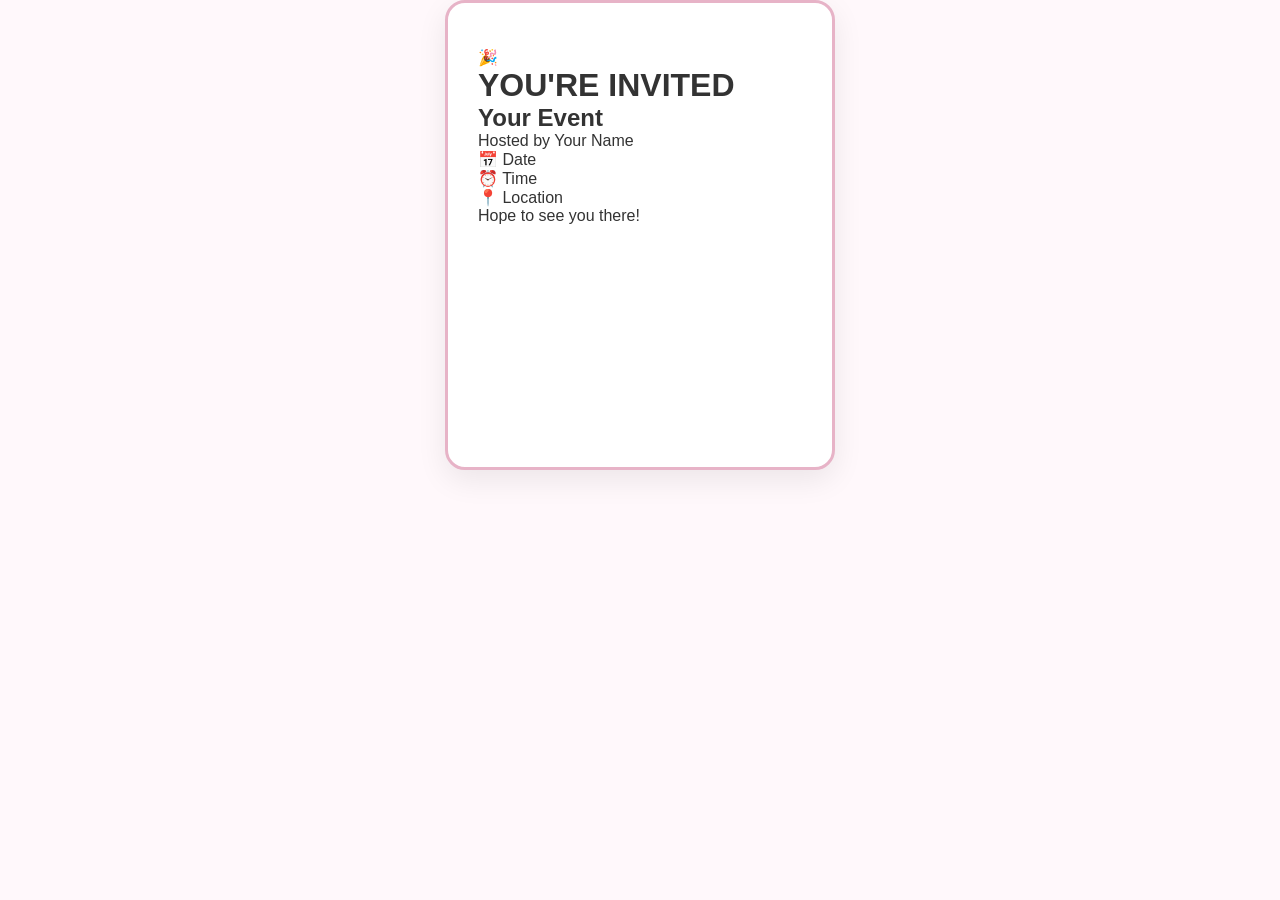
==== invitation.html @ ebe04dce "Add files via upload" ====
<!DOCTYPE html>
<html lang="en">
<head>
    <meta charset="UTF-8">
    <meta name="viewport" content="width=device-width, initial-scale=1.0">
    <title>You're Invited</title>
    <link rel="stylesheet" href="style.css">
</head>

<body>

    <div class="invitation-page">
        <div class="invitation-card">

            <div class="invitation-icon">🎉</div>

            <h1>YOU'RE INVITED</h1>

            <h2 id="eventName">Your Event</h2>

            <p class="host">
                Hosted by <span id="hostName">Your Name</span>
            </p>

            <div class="event-details">

                <p>
                    📅 <span id="eventDate">Date</span>
                </p>

                <p>
                    ⏰ <span id="eventTime">Time</span>
                </p>

                <p>
                    📍 <span id="eventLocation">Location</span>
                </p>

            </div>

            <p id="eventMessage" class="message">
                Hope to see you there!
            </p>

        </div>
    </div>

    <script src="script.js"></script>

    <script>
        const params = new URLSearchParams(window.location.search);

        const eventName = params.get("eventName");
        const hostName = params.get("hostName");
        const eventDate = params.get("eventDate");
        const eventTime = params.get("eventTime");
        const eventLocation = params.get("eventLocation");
        const eventMessage = params.get("eventMessage");

        if (eventName) {
            document.getElementById("eventName").textContent = eventName;
        }

        if (hostName) {
            document.getElementById("hostName").textContent = hostName;
        }

        if (eventDate) {
            document.getElementById("eventDate").textContent = eventDate;
        }

        if (eventTime) {
            document.getElementById("eventTime").textContent = eventTime;
        }

        if (eventLocation) {
            document.getElementById("eventLocation").textContent = eventLocation;
        }

        if (eventMessage) {
            document.getElementById("eventMessage").textContent = eventMessage;
        }
    </script>

</body>
</html>
---- style.css ----
* {
    margin: 0;
    padding: 0;
    box-sizing: border-box;
}

body {
    font-family: Arial, sans-serif;
    background: #fff8fb;
    color: #333;
}


/* =========================
   NAVBAR
========================= */

.navbar {
    width: 100%;
    padding: 20px 8%;

    display: flex;
    justify-content: space-between;
    align-items: center;

    background: white;

    box-shadow: 0 2px 10px rgba(0, 0, 0, 0.05);
}

.logo {
    font-size: 24px;
    font-weight: bold;
}

.nav-links {
    display: flex;
    gap: 30px;
}

.nav-links a {
    text-decoration: none;
    color: #333;
    font-weight: 500;
}

.nav-links a:hover {
    color: #d85b8b;
}


/* =========================
   HOME
========================= */

.home {
    min-height: calc(100vh - 130px);

    display: flex;
    justify-content: center;
    align-items: center;

    text-align: center;

    padding: 60px 20px;

    background: linear-gradient(
        135deg,
        #fff0f5,
        #f8edff
    );
}

.home-content {
    max-width: 750px;
}

.home-icon {
    font-size: 70px;
    margin-bottom: 15px;
}

.small-title {
    font-size: 13px;
    letter-spacing: 4px;
    color: #c15a82;
    margin-bottom: 18px;
}

.home h1 {
    font-size: 52px;
    line-height: 1.2;
    margin-bottom: 25px;
}

.home-description {
    font-size: 18px;
    color: #666;

    line-height: 1.6;

    margin-bottom: 35px;
}


/* =========================
   BUTTON
========================= */

.primary-btn {
    border: none;

    padding: 15px 32px;

    border-radius: 30px;

    background: #d85b8b;
    color: white;

    font-size: 16px;
    font-weight: bold;

    cursor: pointer;

    transition: 0.3s;
}

.primary-btn:hover {
    background: #bd4775;
    transform: translateY(-2px);
}


/* =========================
   FOOTER
========================= */

footer {
    padding: 20px;

    text-align: center;

    background: #333;
    color: white;

    font-size: 14px;
}

footer p {
    margin: 4px;
}


/* =========================
   MOBILE
========================= */

@media (max-width: 600px) {

    .navbar {
        padding: 15px 5%;
    }

    .logo {
        font-size: 20px;
    }

    .nav-links {
        gap: 12px;
    }

    .nav-links a {
        font-size: 14px;
    }

    .home h1 {
        font-size: 36px;
    }

    .home-description {
        font-size: 16px;
    }

    .home-icon {
        font-size: 55px;
    }
}/* =========================
   EVENT PAGE
========================= */

.event-section {
    min-height: calc(100vh - 80px);

    padding: 60px 8%;

    text-align: center;

    background: #fff8fb;
}

.event-header {
    margin-bottom: 45px;
}

.event-header h1 {
    font-size: 42px;
    margin-bottom: 12px;
}

.event-header > p:last-child {
    color: #777;
    font-size: 17px;
}


/* EVENT CARDS */

.event-container {
    max-width: 850px;

    margin: 0 auto 35px;

    display: grid;

    grid-template-columns:
        repeat(3, 1fr);

    gap: 22px;
}


.event-card {
    padding: 35px 20px;

    background: white;

    border-radius: 18px;

    border: 1px solid #f1dce5;

    box-shadow:
        0 5px 20px
        rgba(0, 0, 0, 0.06);

    cursor: pointer;

    transition: 0.3s;
}


.event-card:hover {
    transform: translateY(-6px);

    border-color: #d85b8b;

    box-shadow:
        0 10px 25px
        rgba(216, 91, 139, 0.15);
}


.event-icon {
    font-size: 45px;

    margin-bottom: 18px;
}


.event-card h3 {
    font-size: 20px;

    margin-bottom: 8px;
}


.event-card p {
    color: #777;

    font-size: 14px;
}


/* BACK BUTTON */

.back-btn {
    padding: 12px 25px;

    border: 1px solid #d85b8b;

    background: white;

    color: #c34f7d;

    border-radius: 25px;

    font-size: 15px;

    cursor: pointer;
}


.back-btn:hover {
    background: #d85b8b;

    color: white;
}


/* EVENT PAGE MOBILE */

@media (max-width: 700px) {

    .event-container {
        grid-template-columns:
            repeat(2, 1fr);
    }

    .event-header h1 {
        font-size: 32px;
    }

}


@media (max-width: 450px) {

    .event-container {
        grid-template-columns: 1fr;
    }

}/* =========================
   INFORMATION PAGE
========================= */

.information-section {

    min-height: calc(100vh - 80px);

    padding: 55px 20px;

    background: #fff8fb;

}


.information-header {

    text-align: center;

    margin-bottom: 30px;

}


.information-icon {

    font-size: 42px;

    margin-bottom: 10px;

}


.information-header h1 {

    font-size: 38px;

    margin: 10px 0;

}


.information-header p {

    color: #777;

}


.information-card {

    width: 100%;

    max-width: 620px;

    margin: auto;

    padding: 35px;

    background: white;

    border-radius: 20px;

    box-shadow:
        0 8px 30px
        rgba(0,0,0,0.08);

}


.selected-event {

    padding: 12px 15px;

    margin-bottom: 25px;

    background: #fff0f5;

    border-radius: 10px;

    color: #777;

}


.selected-event strong {

    color: #c34f7d;

}


/* FORM */

.form-group {

    margin-bottom: 20px;

}


.form-group label {

    display: block;

    margin-bottom: 8px;

    font-weight: 600;

}


.form-group input,

.form-group textarea {

    width: 100%;

    padding: 13px 15px;

    border: 1px solid #ddd;

    border-radius: 10px;

    font-size: 15px;

    box-sizing: border-box;

    outline: none;

    font-family: inherit;

}


.form-group input:focus,

.form-group textarea:focus {

    border-color: #d85b8b;

}


.form-group textarea {

    resize: vertical;

}


/* BUTTONS */

.information-buttons {

    display: flex;

    gap: 15px;

    margin-top: 30px;

}


.information-buttons button {

    flex: 1;

    padding: 13px;

    border-radius: 25px;

    font-size: 15px;

    cursor: pointer;

}


.information-buttons .back-btn {

    background: white;

    border: 1px solid #d85b8b;

    color: #c34f7d;

}


.information-buttons .continue-btn {

    border: none;

    background: #d85b8b;

    color: white;

}


.information-buttons .back-btn:hover {

    background: #d85b8b;

    color: white;

}


.information-buttons .continue-btn:hover {

    background: #bd4674;

}


/* MOBILE */

@media (max-width: 600px) {

    .information-header h1 {

        font-size: 30px;

    }


    .information-card {

        padding: 25px;

    }


    .information-buttons {

        flex-direction: column;

    }

}/* =========================
   TEMPLATE PAGE
========================= */

.template-section {
    min-height: calc(100vh - 80px);
    padding: 45px 7%;
    background: #fff8fb;
}

.template-header {
    text-align: center;
    margin-bottom: 35px;
}

.template-header h1 {
    font-size: 40px;
    margin: 10px 0;
}

.template-header p:last-child {
    color: #777;
}


/* LAYOUT */

.template-layout {
    max-width: 1000px;
    margin: auto;

    display: grid;

    grid-template-columns:
        1fr 1.2fr;

    gap: 45px;
}


/* TEMPLATES */

.templates h2,
.preview-area h2 {
    margin-bottom: 20px;
}

.template-option {
    background: white;

    padding: 18px;

    margin-bottom: 15px;

    border-radius: 15px;

    border: 1px solid #eee;

    text-align: center;

    cursor: pointer;

    transition: 0.3s;
}

.template-option:hover {
    transform: translateY(-3px);
}

.template-option.active {
    border: 2px solid #d85b8b;

    background: #fff5f8;
}

.template-icon {
    font-size: 30px;
}

.template-option h3 {
    margin: 7px 0;
}

.template-option p {
    color: #777;

    font-size: 13px;
}


/* PREVIEW */

.preview-area {
    text-align: center;
}

.invitation-card {
    max-width: 390px;

    min-height: 470px;

    margin: auto;

    padding: 45px 30px;

    box-sizing: border-box;

    background: white;

    border-radius: 20px;

    border: 3px solid #e7b3c7;

    box-shadow:
        0 10px 30px
        rgba(0,0,0,0.08);

    transition: 0.3s;
}


.preview-small {
    letter-spacing: 3px;

    font-size: 12px;

    color: #777;
}


.preview-icon {
    font-size: 45px;

    margin: 25px 0 10px;
}


#previewTitle {
    font-size: 30px;

    margin: 10px 0;
}


.preview-host {
    font-size: 16px;
}


.preview-details {
    margin: 25px 0;

    line-height: 1.8;
}


.preview-details p {
    margin: 5px;
}


.preview-message {
    margin-top: 30px;

    line-height: 1.6;

    color: #555;
}


/* TEMPLATE STYLES */

.invitation-card.floral {
    border-color: #e7a9c1;
}

.invitation-card.floral #previewTitle {
    color: #c34f7d;
}


.invitation-card.elegant {
    border-color: #c9b37e;
}

.invitation-card.elegant #previewTitle {
    color: #8b6f32;
}


.invitation-card.cute {
    border-color: #ef9fbd;
}

.invitation-card.cute #previewTitle {
    color: #e75b91;
}


.invitation-card.modern {
    background: #202020;

    color: white;

    border-color: #555;
}

.invitation-card.modern .preview-message {
    color: #ddd;
}


.invitation-card.minimal {
    border-color: #ddd;
}

.invitation-card.minimal #previewTitle {
    color: #333;
}


/* BUTTONS */

.template-buttons {
    max-width: 390px;

    margin: 20px auto 0;

    display: flex;

    flex-direction: column;

    gap: 10px;
}


.template-buttons button {
    width: 100%;

    padding: 13px;

    border-radius: 25px;

    cursor: pointer;

    font-size: 15px;
}


.template-buttons .continue-btn {
    border: none;

    background: #d85b8b;

    color: white;
}


.template-buttons .back-btn {
    background: white;

    border: 1px solid #d85b8b;

    color: #c34f7d;
}


/* MOBILE */

@media (max-width: 750px) {

    .template-layout {
        grid-template-columns: 1fr;
    }

    .template-header h1 {
        font-size: 32px;
    }

}/* =========================
   CUSTOMIZE PAGE
========================= */

.customize-section {

    min-height: calc(100vh - 80px);

    padding: 45px 7%;

    background: #fff8fb;

}


.customize-header {

    text-align: center;

    margin-bottom: 35px;

}


.customize-header h1 {

    font-size: 40px;

    margin: 10px 0;

}


.customize-header p:last-child {

    color: #777;

}


/* LAYOUT */

.customize-layout {

    max-width: 1000px;

    margin: auto;

    display: grid;

    grid-template-columns:
        1fr 1.2fr;

    gap: 45px;

}


/* OPTIONS */

.customize-options {

    background: white;

    padding: 30px;

    border-radius: 20px;

    box-shadow:
        0 8px 25px
        rgba(0,0,0,0.06);

}


.customize-options h2 {

    margin-bottom: 25px;

}


.custom-option {

    margin-bottom: 25px;

}


.custom-option label {

    display: block;

    font-weight: 600;

    margin-bottom: 10px;

}


.custom-option input[type="file"] {

    width: 100%;

}


.custom-option input[type="color"] {

    width: 70px;

    height: 40px;

    border: none;

    cursor: pointer;

}


.custom-option input[type="range"] {

    width: 100%;

    cursor: pointer;

}


/* PREVIEW */

.custom-preview {

    text-align: center;

}


.custom-preview h2 {

    margin-bottom: 20px;

}


.custom-invitation {

    max-width: 390px;

    min-height: 500px;

    margin: auto;

    padding: 35px 30px;

    background: white;

    border: 3px solid #e7b3c7;

    border-radius: 20px;

    box-shadow:
        0 10px 30px
        rgba(0,0,0,0.08);

    transition: 0.3s;

}


.custom-photo {

    width: 120px;

    height: 120px;

    object-fit: cover;

    margin-bottom: 20px;

    border-radius: 10px;

}


#customTitle {

    font-size: 30px;

    margin: 10px 0;

}


.custom-details {

    margin: 25px 0;

    line-height: 1.8;

}


.custom-details p {

    margin: 5px;

}


#customMessage {

    margin-top: 25px;

    line-height: 1.6;

    color: #555;

}


/* BUTTONS */

.custom-buttons {

    max-width: 390px;

    margin: 20px auto 0;

    display: flex;

    gap: 10px;

}


.custom-buttons button {

    flex: 1;

    padding: 13px;

    border-radius: 25px;

    cursor: pointer;

    font-size: 15px;

}


.custom-buttons .continue-btn {

    border: none;

    background: #d85b8b;

    color: white;

}


.custom-buttons .back-btn {

    background: white;

    border: 1px solid #d85b8b;

    color: #c34f7d;

}


/* MOBILE */

@media (max-width: 750px) {

    .customize-layout {

        grid-template-columns: 1fr;

    }


    .customize-header h1 {

        font-size: 32px;

    }

}/* =========================
   FINAL PREVIEW
========================= */

.final-preview-section {

    min-height: calc(100vh - 80px);

    padding: 45px 20px;

    background: #fff8fb;

    text-align: center;

}


.final-header {

    margin-bottom: 30px;

}


.final-header h1 {

    font-size: 40px;

    margin: 10px 0;

}


.final-header p:last-child {

    color: #777;

}


/* =========================
   FINAL INVITATION
========================= */

.final-invitation {

    width: 100%;

    max-width: 430px;

    min-height: 560px;

    margin: auto;

    padding: 40px 30px;

    background: white;

    border: 3px solid #e7b3c7;

    border-radius: 20px;

    box-shadow:
        0 12px 35px
        rgba(0, 0, 0, 0.1);

    box-sizing: border-box;

}


.final-photo {

    width: 130px;

    height: 130px;

    object-fit: cover;

    border-radius: 10px;

    margin-bottom: 20px;

}


.final-small {

    font-size: 12px;

    letter-spacing: 3px;

    color: #777;

}


.final-icon {

    font-size: 50px;

    margin: 25px 0 10px;

}


#finalTitle {

    font-size: 32px;

    margin: 10px 0;

}


.final-host {

    font-size: 16px;

}


.final-details {

    margin: 30px 0;

    line-height: 1.8;

}


.final-details p {

    margin: 7px;

}


.final-message {

    margin-top: 30px;

    line-height: 1.7;

    color: #555;

}


/* =========================
   BUTTONS
========================= */

.final-buttons {

    max-width: 430px;

    margin: 25px auto 0;

    display: flex;

    gap: 12px;

}


.final-buttons button {

    flex: 1;

    padding: 14px;

    border-radius: 25px;

    font-size: 15px;

    cursor: pointer;

}


.final-buttons .back-btn {

    background: white;

    border: 1px solid #d85b8b;

    color: #c34f7d;

}


.final-buttons .share-btn {

    border: none;

    background: #d85b8b;

    color: white;

}


.final-buttons .back-btn:hover {

    background: #d85b8b;

    color: white;

}


.final-buttons .share-btn:hover {

    background: #bd4674;

}


/* =========================
   MOBILE
========================= */

@media (max-width: 500px) {

    .final-header h1 {

        font-size: 32px;

    }


    .final-invitation {

        padding: 30px 20px;

    }


    .final-buttons {

        flex-direction: column;

    }

}/* =========================
   SHARE PAGE
========================= */

.share-section {

    min-height: calc(100vh - 80px);

    display: flex;

    justify-content: center;

    align-items: center;

    padding: 40px 20px;

    background: #fff8fb;
}


.share-card {

    width: 100%;

    max-width: 600px;

    background: white;

    padding: 45px 35px;

    border-radius: 25px;

    text-align: center;

    box-shadow:
        0 12px 35px
        rgba(0, 0, 0, 0.08);

}


.share-icon {

    font-size: 55px;

    margin-bottom: 15px;
}


.share-card h1 {

    font-size: 36px;

    margin: 10px 0;

}


.share-card > p {

    color: #777;

    line-height: 1.6;
}


/* LINK BOX */

.share-link-box {

    display: flex;

    gap: 10px;

    margin-top: 30px;
}


.share-link-box input {

    flex: 1;

    padding: 13px;

    border: 1px solid #ddd;

    border-radius: 10px;

    font-size: 14px;

    background: #fafafa;
}


.share-link-box button {

    padding: 13px 20px;

    border: none;

    border-radius: 10px;

    background: #d85b8b;

    color: white;

    cursor: pointer;
}


.share-link-box button:hover {

    background: #bd4674;
}


.copy-message {

    min-height: 20px;

    color: #d85b8b !important;

    font-size: 14px;

}


/* BUTTONS */

.share-buttons {

    display: flex;

    gap: 12px;

    margin-top: 25px;
}


.share-buttons button {

    flex: 1;

    padding: 13px;

    border-radius: 25px;

    cursor: pointer;

    font-size: 15px;
}


.share-buttons .back-btn {

    background: white;

    border: 1px solid #d85b8b;

    color: #c34f7d;
}


.share-buttons .home-btn {

    border: none;

    background: #d85b8b;

    color: white;
}


/* MOBILE */

@media (max-width: 600px) {

    .share-card {

        padding: 35px 20px;

    }


    .share-card h1 {

        font-size: 30px;

    }


    .share-link-box {

        flex-direction: column;

    }


    .share-buttons {

        flex-direction: column;

    }

}
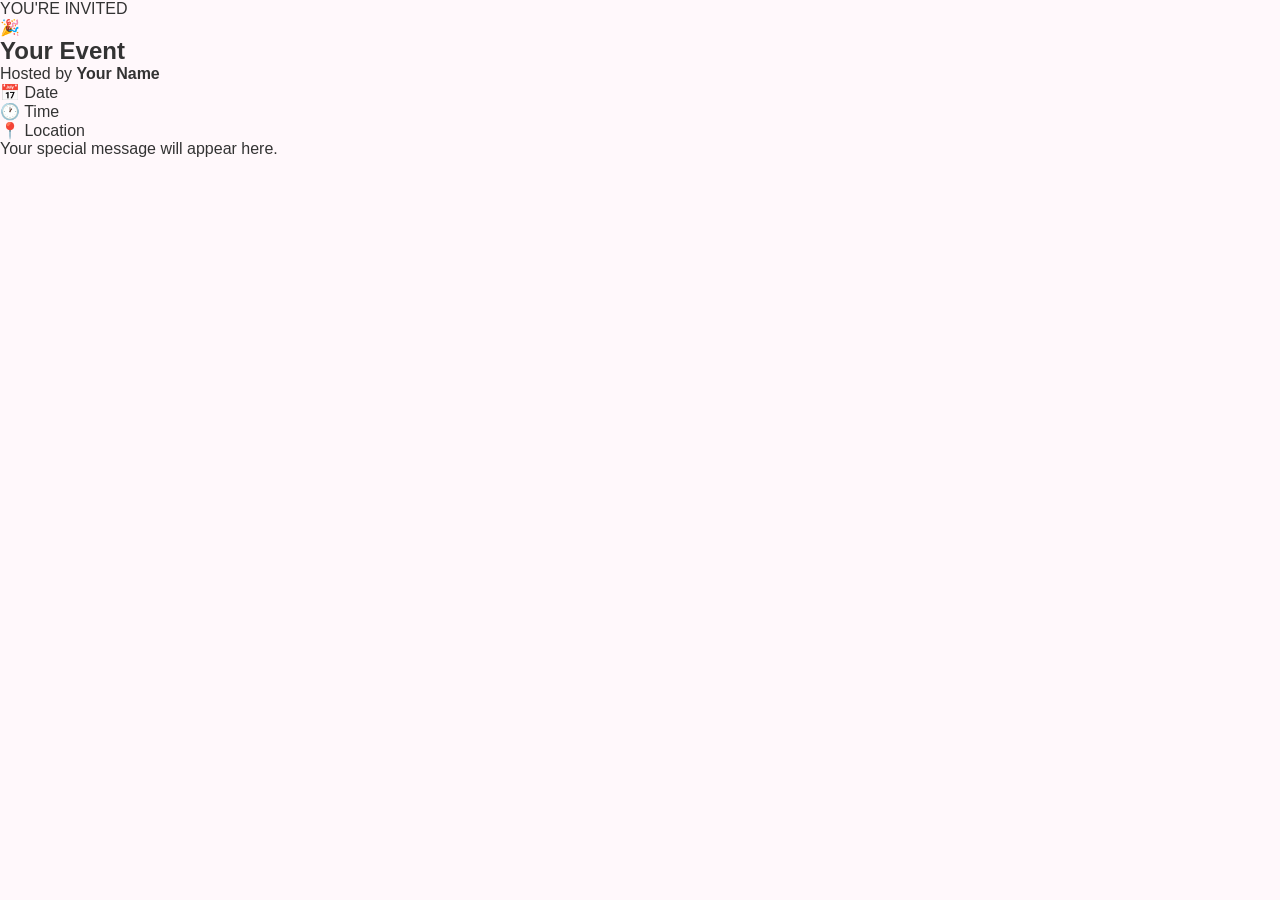
==== commit 4e40a925: "Add files via upload" ====
--- a/invitation.html
+++ b/invitation.html
@@ -1,86 +1,132 @@
 <!DOCTYPE html>
 <html lang="en">
+
 <head>
+
     <meta charset="UTF-8">
-    <meta name="viewport" content="width=device-width, initial-scale=1.0">
-    <title>You're Invited</title>
+
+    <meta name="viewport"
+          content="width=device-width, initial-scale=1.0">
+
+    <title>Invitation - InviteMe</title>
+
     <link rel="stylesheet" href="style.css">
+
 </head>
 
 <body>
 
-    <div class="invitation-page">
-        <div class="invitation-card">
+    <section class="guest-invitation-section">
 
-            <div class="invitation-icon">🎉</div>
+        <div
+            id="guestInvitation"
+            class="guest-invitation">
 
-            <h1>YOU'RE INVITED</h1>
 
-            <h2 id="eventName">Your Event</h2>
+            <!-- PHOTO -->
 
-            <p class="host">
-                Hosted by <span id="hostName">Your Name</span>
+            <img
+                id="guestPhoto"
+                class="guest-photo"
+                style="display: none;">
+
+
+            <!-- SMALL TITLE -->
+
+            <p class="guest-small">
+                YOU'RE INVITED
             </p>
 
-            <div class="event-details">
+
+            <!-- EVENT ICON -->
+
+            <div
+                id="guestIcon"
+                class="guest-icon">
+
+                🎉
+
+            </div>
+
+
+            <!-- EVENT TITLE -->
+
+            <h1 id="guestTitle">
+                Your Event
+            </h1>
+
+
+            <!-- HOST -->
+
+            <p class="guest-host">
+
+                Hosted by
+
+                <strong id="guestHost">
+                    Your Name
+                </strong>
+
+            </p>
+
+
+            <!-- DETAILS -->
+
+            <div class="guest-details">
 
                 <p>
-                    📅 <span id="eventDate">Date</span>
+
+                    📅
+
+                    <span id="guestDate">
+                        Date
+                    </span>
+
                 </p>
 
+
                 <p>
-                    ⏰ <span id="eventTime">Time</span>
+
+                    🕐
+
+                    <span id="guestTime">
+                        Time
+                    </span>
+
                 </p>
 
+
                 <p>
-                    📍 <span id="eventLocation">Location</span>
+
+                    📍
+
+                    <span id="guestLocation">
+                        Location
+                    </span>
+
                 </p>
 
             </div>
 
-            <p id="eventMessage" class="message">
-                Hope to see you there!
+
+            <!-- MESSAGE -->
+
+            <p
+                id="guestMessage"
+                class="guest-message">
+
+                Your special message
+                will appear here.
+
             </p>
 
+
         </div>
-    </div>
+
+    </section>
+
 
     <script src="script.js"></script>
 
-    <script>
-        const params = new URLSearchParams(window.location.search);
+</body>
 
-        const eventName = params.get("eventName");
-        const hostName = params.get("hostName");
-        const eventDate = params.get("eventDate");
-        const eventTime = params.get("eventTime");
-        const eventLocation = params.get("eventLocation");
-        const eventMessage = params.get("eventMessage");
-
-        if (eventName) {
-            document.getElementById("eventName").textContent = eventName;
-        }
-
-        if (hostName) {
-            document.getElementById("hostName").textContent = hostName;
-        }
-
-        if (eventDate) {
-            document.getElementById("eventDate").textContent = eventDate;
-        }
-
-        if (eventTime) {
-            document.getElementById("eventTime").textContent = eventTime;
-        }
-
-        if (eventLocation) {
-            document.getElementById("eventLocation").textContent = eventLocation;
-        }
-
-        if (eventMessage) {
-            document.getElementById("eventMessage").textContent = eventMessage;
-        }
-    </script>
-
-</body>
 </html>
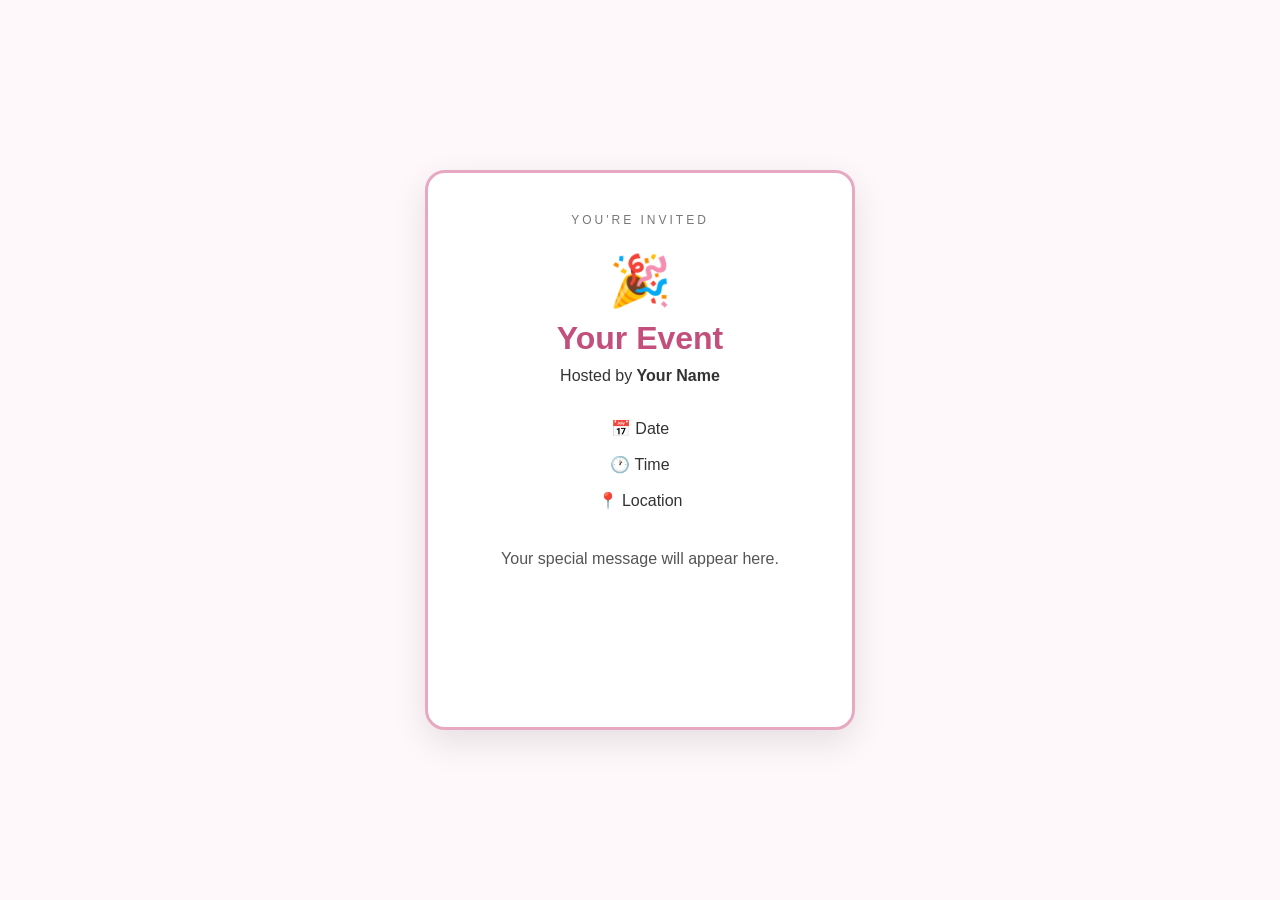
==== commit fe584048: "Update invitation.html" ====
--- a/invitation.html
+++ b/invitation.html
@@ -23,12 +23,7 @@
             class="guest-invitation">
 
 
-            <!-- PHOTO -->
-
-            <img
-                id="guestPhoto"
-                class="guest-photo"
-                style="display: none;">
+            
 
 
             <!-- SMALL TITLE -->
@@ -129,4 +124,4 @@
 
 </body>
 
-</html>+</html>
--- a/style.css
+++ b/style.css
@@ -1587,4 +1587,236 @@
 
     }
 
-}+}
+/* =========================
+   GUEST INVITATION
+========================= */
+
+.guest-invitation-section {
+
+    min-height: 100vh;
+
+    display: flex;
+
+    justify-content: center;
+
+    align-items: center;
+
+    padding: 40px 20px;
+
+    background: #fff8fb;
+
+}
+
+
+.guest-invitation {
+
+    width: 100%;
+
+    max-width: 430px;
+
+    min-height: 560px;
+
+    padding: 40px 30px;
+
+    background: white;
+
+    border: 3px solid #e7b3c7;
+
+    border-radius: 20px;
+
+    box-shadow:
+        0 12px 35px
+        rgba(0, 0, 0, 0.1);
+
+    text-align: center;
+
+}
+
+
+/* PHOTO */
+
+.guest-photo {
+
+    width: 130px;
+
+    height: 130px;
+
+    object-fit: cover;
+
+    border-radius: 10px;
+
+    margin-bottom: 20px;
+
+}
+
+
+/* SMALL TEXT */
+
+.guest-small {
+
+    font-size: 12px;
+
+    letter-spacing: 3px;
+
+    color: #777;
+
+}
+
+
+/* ICON */
+
+.guest-icon {
+
+    font-size: 50px;
+
+    margin: 25px 0 10px;
+
+}
+
+
+/* TITLE */
+
+#guestTitle {
+
+    font-size: 32px;
+
+    margin: 10px 0;
+
+}
+
+
+/* HOST */
+
+.guest-host {
+
+    font-size: 16px;
+
+}
+
+
+/* DETAILS */
+
+.guest-details {
+
+    margin: 30px 0;
+
+    line-height: 1.8;
+
+}
+
+
+.guest-details p {
+
+    margin: 7px;
+
+}
+
+
+/* MESSAGE */
+
+.guest-message {
+
+    margin-top: 30px;
+
+    line-height: 1.7;
+
+    color: #555;
+
+}
+
+
+/* TEMPLATE STYLES */
+
+.guest-invitation.floral {
+
+    border-color: #e7a9c1;
+
+}
+
+
+.guest-invitation.floral #guestTitle {
+
+    color: #c34f7d;
+
+}
+
+
+.guest-invitation.elegant {
+
+    border-color: #c9b37e;
+
+}
+
+
+.guest-invitation.elegant #guestTitle {
+
+    color: #8b6f32;
+
+}
+
+
+.guest-invitation.cute {
+
+    border-color: #ef9fbd;
+
+}
+
+
+.guest-invitation.cute #guestTitle {
+
+    color: #e75b91;
+
+}
+
+
+.guest-invitation.modern {
+
+    background: #202020;
+
+    color: white;
+
+    border-color: #555;
+
+}
+
+
+.guest-invitation.modern .guest-message {
+
+    color: #ddd;
+
+}
+
+
+.guest-invitation.minimal {
+
+    border-color: #ddd;
+
+}
+
+
+.guest-invitation.minimal #guestTitle {
+
+    color: #333;
+
+}
+
+
+/* MOBILE */
+
+@media (max-width: 500px) {
+
+    .guest-invitation {
+
+        padding: 30px 20px;
+
+    }
+
+
+    #guestTitle {
+
+        font-size: 28px;
+
+    }
+
+}
